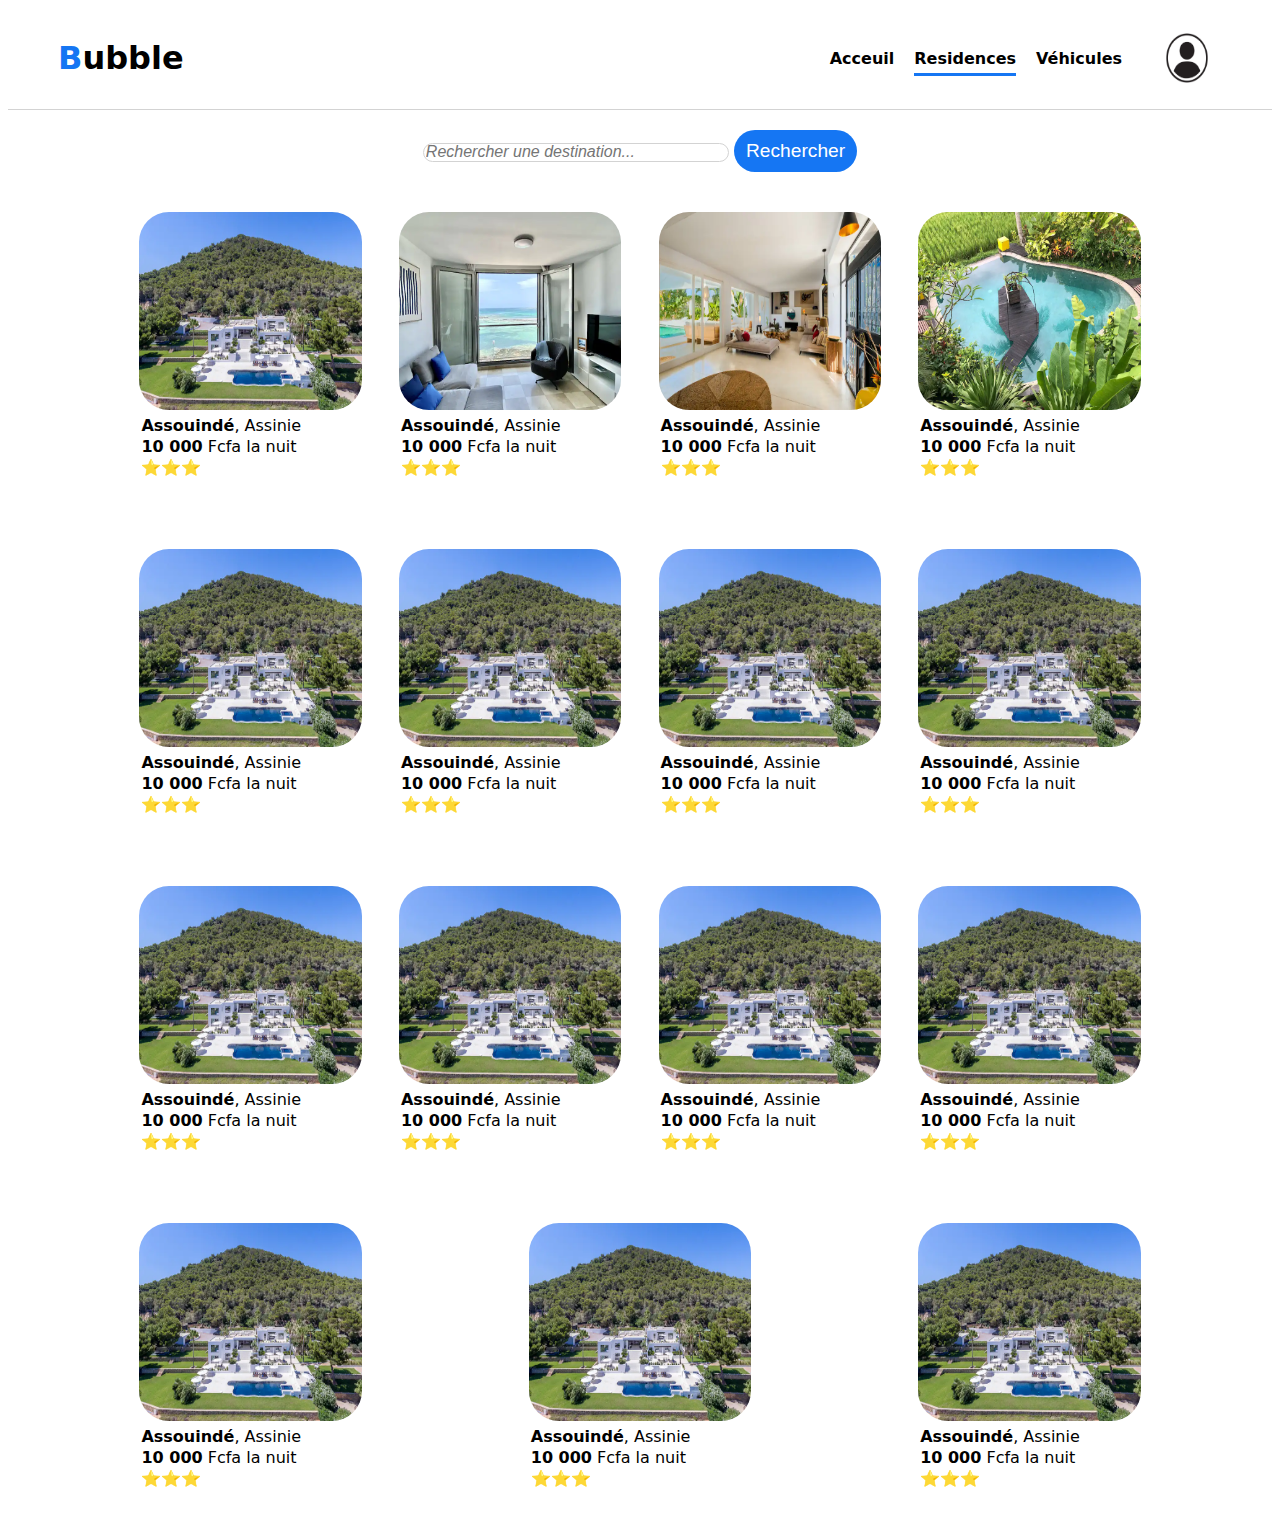
==== Fichier/index.html @ 9b95ad84 "Header et main responsive" ====
<!DOCTYPE html>
<html lang="en">
<head>
    <meta charset="UTF-8">
    <meta name="viewport" content="width=device-width, initial-scale=1.0">
    <link rel="stylesheet" href="../Styles/Style.css">
    <meta name="viewport" content="width=device-width, initial-scale=1" />

    <title>Bumble | Acceuil</title>
</head>
<body>
    <header>
        <h1> <Span>B</Span>ubble </h1>

        <div class="Right-header-part">
            <nav>
                <ul>
                    <li> <a href="">Acceuil</a></li></h1></h1>
                    <li> <a href="" class="active">Residences</a></li></h1></h1>
                    <li> <a href="">Véhicules</a></li></h1></h1>
                </ul>
            </nav>
            <img src="../Assets/loginImg.webp" alt="">

            <div class="BtnHamburger">
                <span></span>
                <span></span>
                <span></span>
            </div>
        </div>

    </header>

    <main>

        <section id="Search-section">
            <form action="">
                <input type="text" name="" id="" placeholder="Rechercher une destination...">
                <button class="Btn-search">Rechercher</button>
            </form>
        </section>
        <section class="list-residences">
            <div class="residence">
                <span></span>
                <img src="../Assets/1c5ee955-b95e-4633-802e-0259633d9ac8.webp" alt="">
                <div class="residence-info">
                    <p><b>Assouindé</b>, Assinie</p>
                    <p><b>10 000</b> Fcfa la nuit</p>
                    <p>⭐⭐⭐</p>
                </div>
            </div>
            <div class="residence">
                <img src="../Assets/0d6dc903-ee2c-478c-aa10-87710c41be55.webp" alt="">
                <div class="residence-info">
                    <p><b>Assouindé</b>, Assinie</p>
                    <p><b>10 000</b> Fcfa la nuit</p>
                    <p>⭐⭐⭐</p>
                </div>
            </div>
            <div class="residence">
                <img src="../Assets/12cb1312-f326-4279-bc0d-5669c6a9c7e9.webp" alt="">
                <div class="residence-info">
                    <p><b>Assouindé</b>, Assinie</p>
                    <p><b>10 000</b> Fcfa la nuit</p>
                    <p>⭐⭐⭐</p>
                </div>
            </div>
            <div class="residence">
                <img src="../Assets/dbe10758-55db-4b50-bca6-93da386bd1b5.webp" alt="">
                <div class="residence-info">
                    <p><b>Assouindé</b>, Assinie</p>
                    <p><b>10 000</b> Fcfa la nuit</p>
                    <p>⭐⭐⭐</p>
                </div>
            </div>
            <div class="residence">
                <img src="../Assets/1c5ee955-b95e-4633-802e-0259633d9ac8.webp" alt="">
                <div class="residence-info">
                    <p><b>Assouindé</b>, Assinie</p>
                    <p><b>10 000</b> Fcfa la nuit</p>
                    <p>⭐⭐⭐</p>
                </div>
            </div>
            <div class="residence">
                <img src="../Assets/1c5ee955-b95e-4633-802e-0259633d9ac8.webp" alt="">
                <div class="residence-info">
                    <p><b>Assouindé</b>, Assinie</p>
                    <p><b>10 000</b> Fcfa la nuit</p>
                    <p>⭐⭐⭐</p>
                </div>
            </div>
            <div class="residence">
                <img src="../Assets/1c5ee955-b95e-4633-802e-0259633d9ac8.webp" alt="">
                <div class="residence-info">
                    <p><b>Assouindé</b>, Assinie</p>
                    <p><b>10 000</b> Fcfa la nuit</p>
                    <p>⭐⭐⭐</p>
                </div>
            </div>
            <div class="residence">
                <img src="../Assets/1c5ee955-b95e-4633-802e-0259633d9ac8.webp" alt="">
                <div class="residence-info">
                    <p><b>Assouindé</b>, Assinie</p>
                    <p><b>10 000</b> Fcfa la nuit</p>
                    <p>⭐⭐⭐</p>
                </div>
            </div>
            <div class="residence">
                <img src="../Assets/1c5ee955-b95e-4633-802e-0259633d9ac8.webp" alt="">
                <div class="residence-info">
                    <p><b>Assouindé</b>, Assinie</p>
                    <p><b>10 000</b> Fcfa la nuit</p>
                    <p>⭐⭐⭐</p>
                </div>
            </div>
            <div class="residence">
                <img src="../Assets/1c5ee955-b95e-4633-802e-0259633d9ac8.webp" alt="">
                <div class="residence-info">
                    <p><b>Assouindé</b>, Assinie</p>
                    <p><b>10 000</b> Fcfa la nuit</p>
                    <p>⭐⭐⭐</p>
                </div>
            </div>  
            <div class="residence">
                <img src="../Assets/1c5ee955-b95e-4633-802e-0259633d9ac8.webp" alt="">
                <div class="residence-info">
                    <p><b>Assouindé</b>, Assinie</p>
                    <p><b>10 000</b> Fcfa la nuit</p>
                    <p>⭐⭐⭐</p>
                </div>
            </div>
            <div class="residence">
                <img src="../Assets/1c5ee955-b95e-4633-802e-0259633d9ac8.webp" alt="">
                <div class="residence-info">
                    <p><b>Assouindé</b>, Assinie</p>
                    <p><b>10 000</b> Fcfa la nuit</p>
                    <p>⭐⭐⭐</p>
                </div>
            </div>
            <div class="residence">
                <img src="../Assets/1c5ee955-b95e-4633-802e-0259633d9ac8.webp" alt="">
                <div class="residence-info">
                    <p><b>Assouindé</b>, Assinie</p>
                    <p><b>10 000</b> Fcfa la nuit</p>
                    <p>⭐⭐⭐</p>
                </div>
            </div>
            <div class="residence">
                <img src="../Assets/1c5ee955-b95e-4633-802e-0259633d9ac8.webp" alt="">
                <div class="residence-info">
                    <p><b>Assouindé</b>, Assinie</p>
                    <p><b>10 000</b> Fcfa la nuit</p>
                    <p>⭐⭐⭐</p>
                </div>
            </div>
            <div class="residence">
                <img src="../Assets/1c5ee955-b95e-4633-802e-0259633d9ac8.webp" alt="">
                <div class="residence-info">
                    <p><b>Assouindé</b>, Assinie</p>
                    <p><b>10 000</b> Fcfa la nuit</p>
                    <p>⭐⭐⭐</p>
                </div>
            </div>  

        </section>
    </main>
</body>
</html>
---- Styles/Style.css ----
body{
    font-family: system-ui, -apple-system, BlinkMacSystemFont, 'Segoe UI', Roboto, Oxygen, Ubuntu, Cantarell, 'Open Sans', 'Helvetica Neue';
}
/* header */
header{
    display: flex;
    justify-content: space-between;
    padding: 10px 50px;
    align-items: center;
    border-bottom: 1px solid lightgray;
}
header span{
    color: #1576F3;
}
header .Right-header-part{
    display: flex;
    justify-content: space-between;
    align-items: center;
}
header .Right-header-part nav{
    font-weight: 40px;
    font-size: 1rem;
    margin-right: 30px;
}
header .Right-header-part nav ul{
    list-style-type: none;
    display: flex;
    justify-content: space-between;

}
header .Right-header-part nav ul li{
    margin-left:20px ;
}
header .Right-header-part nav ul li a {
    color: black;
    text-decoration: none;
    font-weight: bold;
    padding-bottom: 5px ;
}
header .Right-header-part img{
    width: 70px;
    height: 50px;
}
.active{
    border-bottom: 3px solid #1576F3;
}
header .Right-header-part .BtnHamburger{
    display: none;
}
header .Right-header-part .BtnHamburger span{
    display: block;
    margin-bottom: 2px;
    border-radius: 30px;
    background: #1576F3;
    height: 5px;
    width:30px;
}

/* Responsive */
@media (max-width: 800px) {
    header{
        padding: 5px ;
    }
    header h1{
        font-size: 0.8rem;
    }
    header .Right-header-part nav {
        display: none;
    }
    header .Right-header-part img{
        display: none;
    }
    header .Right-header-part .BtnHamburger{
        display: block;
    }
}
/* Responsive */




/* Header */
/* Main  */
main{
    width: 80%;
    padding: 0px 50px;
    margin: auto;
}
/*  Main*/

/* Section search */
#Search-section{
    display: flex; 
    justify-content: center;
    padding: 20px;
}
#Search-section form input{

    outline: none;
    border: 1px solid lightgray;
    width: 300px;
    transition: 0.2s;
    border-radius: 30px;
}
#Search-section form input:hover{
    padding: 15px 35px;
  
}
::placeholder {
    font-style: italic;
    font-size: 1rem;
}
#Search-section form button{
    background: #1576F3;
    color: white;
    font-size: 1.2rem;
    border-radius: 30px;
    padding: 10px 12px;
    outline: none;
    border: none;
}

@media screen and (max-width:800px) {
    .Btn-search{
        display: none;
    }
    #Search-section form input{
        width: 200px;
    }
    ::placeholder {
        font-size: 0.7rem;
    }
}
@media screen and (max-width:500px) {
    #Search-section form input{
        width: 130px;
    }

}
/* Section-search */
/* List-Residences */
.list-residences{
    display: flex;
    /* padding: 80px; */
    position: relative;
    flex-wrap: wrap;
    justify-content:space-between;

}

.list-residences .residence{
    border-radius: 30px ;
    transition: 0.2s;
    padding: 20px 5px;
    cursor: pointer;
    position: relative;
    width: 18%;
    margin-bottom: 20px;
}
.list-residences .residence:hover{
    box-shadow: rgba(0, 0, 0, 0.25) 0px 54px 55px, rgba(0, 0, 0, 0.12) 0px -12px 30px,
     rgba(0, 0, 0, 0.12) 0px 4px 6px, rgba(0, 0, 0, 0.17) 
     0px 12px 13px, rgba(0, 0, 0, 0.09) 0px -3px 5px; 
}

.list-residences .residence img{
    width: 100%;
    height: 198px;
    border-radius: 30px;
}
.list-residences .residence .residence-info p{
    margin: 2px;
}
@media screen and (max-width:1300px){
    .list-residences .residence{
        width: 22%;
    }
    .list-residences{
        gap: 10px;
        flex-wrap: 2;
    }
}

@media screen and (max-width:1020px) {
    .list-residences .residence{
        width: 30%;
        
    }
    .list-residences .residence p{
        font-size: 0.8rem;
    }
   
}
@media screen and (max-width:800px){
    .list-residences .residence{
        width: 45%;
        
    }
} 
@media screen and (max-width:525px){
    .list-residences .residence{
        width: 90%;
        
    }
 
    .list-residences {
        width: 100%;
        flex-direction: column;
        align-items: center;
    }
} 

/* List-Residences */
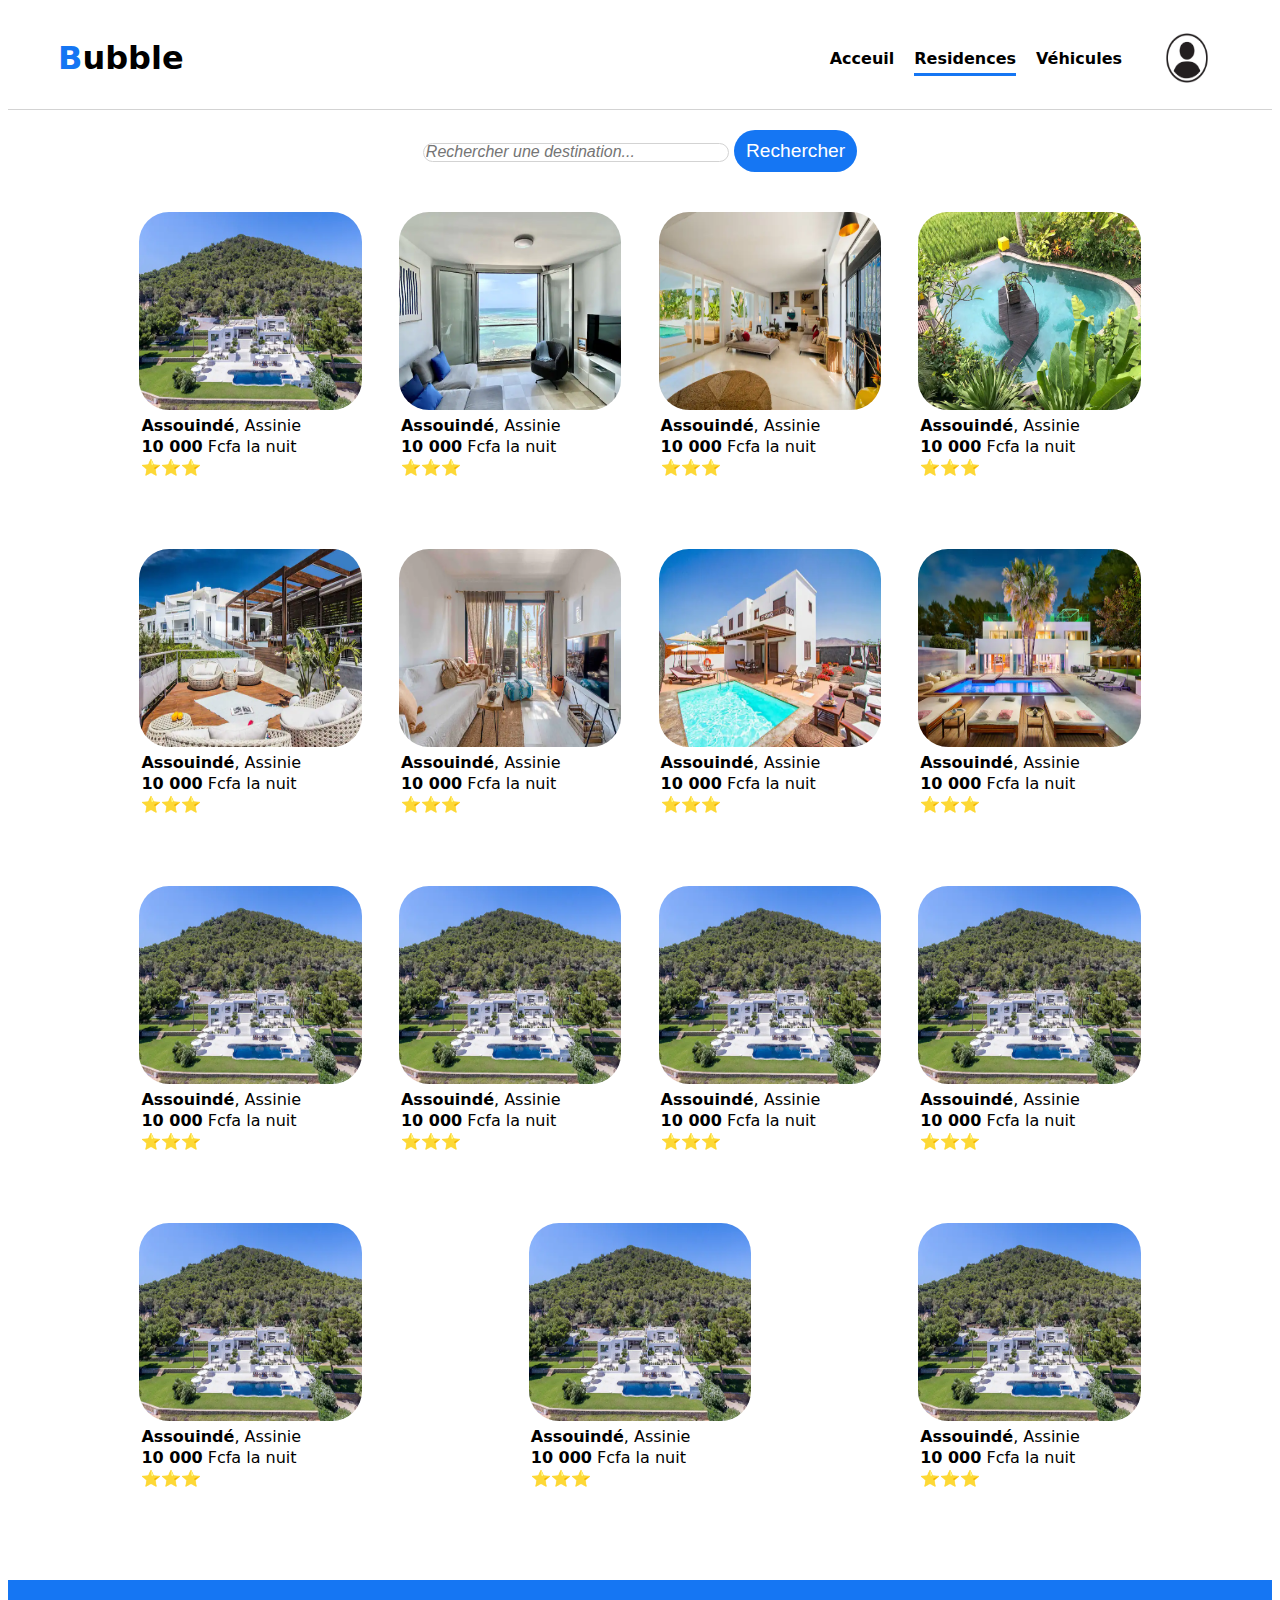
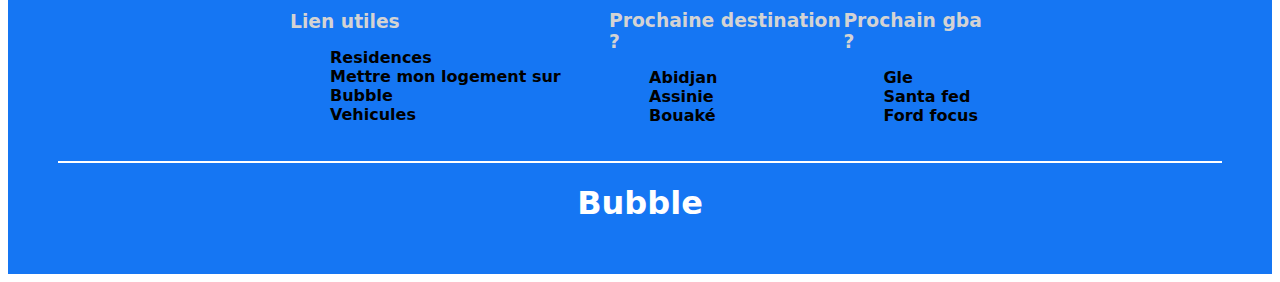
==== commit 5a17d6e3: "Mise a jour de la reponsivité" ====
--- a/Fichier/index.html
+++ b/Fichier/index.html
@@ -9,6 +9,7 @@
     <title>Bumble | Acceuil</title>
 </head>
 <body>
+    <p class="littleScreen"> Ecran trop petit </p>
     <header>
         <h1> <Span>B</Span>ubble </h1>
 
@@ -29,8 +30,8 @@
             </div>
         </div>
 
-    </header>
-
+    </header>  
+         
     <main>
 
         <section id="Search-section">
@@ -74,31 +75,31 @@
                 </div>
             </div>
             <div class="residence">
-                <img src="../Assets/1c5ee955-b95e-4633-802e-0259633d9ac8.webp" alt="">
-                <div class="residence-info">
-                    <p><b>Assouindé</b>, Assinie</p>
-                    <p><b>10 000</b> Fcfa la nuit</p>
-                    <p>⭐⭐⭐</p>
-                </div>
-            </div>
-            <div class="residence">
-                <img src="../Assets/1c5ee955-b95e-4633-802e-0259633d9ac8.webp" alt="">
-                <div class="residence-info">
-                    <p><b>Assouindé</b>, Assinie</p>
-                    <p><b>10 000</b> Fcfa la nuit</p>
-                    <p>⭐⭐⭐</p>
-                </div>
-            </div>
-            <div class="residence">
-                <img src="../Assets/1c5ee955-b95e-4633-802e-0259633d9ac8.webp" alt="">
-                <div class="residence-info">
-                    <p><b>Assouindé</b>, Assinie</p>
-                    <p><b>10 000</b> Fcfa la nuit</p>
-                    <p>⭐⭐⭐</p>
-                </div>
-            </div>
-            <div class="residence">
-                <img src="../Assets/1c5ee955-b95e-4633-802e-0259633d9ac8.webp" alt="">
+                <img src="../Assets/f5c00a28-39fd-457b-bcc2-3d287894e356.webp" alt="">
+                <div class="residence-info">
+                    <p><b>Assouindé</b>, Assinie</p>
+                    <p><b>10 000</b> Fcfa la nuit</p>
+                    <p>⭐⭐⭐</p>
+                </div>
+            </div>
+            <div class="residence">
+                <img src="../Assets/b728acd4-ed49-43e3-8697-1ad5c2b6de3c.webp" alt="">
+                <div class="residence-info">
+                    <p><b>Assouindé</b>, Assinie</p>
+                    <p><b>10 000</b> Fcfa la nuit</p>
+                    <p>⭐⭐⭐</p>
+                </div>
+            </div>
+            <div class="residence">
+                <img src="../Assets/b061964b-531c-43aa-8314-aef27e12ca99.webp" alt="">
+                <div class="residence-info">
+                    <p><b>Assouindé</b>, Assinie</p>
+                    <p><b>10 000</b> Fcfa la nuit</p>
+                    <p>⭐⭐⭐</p>
+                </div>
+            </div>
+            <div class="residence">
+                <img src="../Assets/948eba09-ce3b-424c-9273-3915a691a5ea.webp" alt="">
                 <div class="residence-info">
                     <p><b>Assouindé</b>, Assinie</p>
                     <p><b>10 000</b> Fcfa la nuit</p>
@@ -164,5 +165,36 @@
 
         </section>
     </main>
+    <footer>
+        <div class="high">
+            <div class="item">
+                <h3>Lien utiles</h3>
+                <ul>
+                    <li><a class="navbar__link" href="">Residences</a></li>
+                    <li><a class="navbar__link" href="">Mettre mon logement sur Bubble</a></li>
+                    <li><a class="navbar__link" href="">Vehicules</a></li>
+                </ul>
+            </div>
+            <div class="item">
+                <h3>Prochaine destination ?</h3>
+                <ul>
+                    <li><a class="navbar__link" href="">Abidjan</a></li>
+                    <li><a class="navbar__link" href="">Assinie</a></li>
+                    <li><a class="navbar__link" href="">Bouaké</a></li>
+                </ul>
+            </div>
+            <div class="item">
+                <h3>Prochain gba ?</h3>
+                <ul>
+                    <li><a class="navbar__link" href="">Gle </a></li>
+                    <li><a class="navbar__link" href="">Santa fed </a></li>
+                    <li><a class="navbar__link" href="">Ford focus</a></li>
+                </ul>
+            </div>
+        </div>
+        <div class="down">
+            <h1><span>B</span>ubble</h1>
+        </div>
+    </footer>
 </body>
 </html>--- a/Styles/Style.css
+++ b/Styles/Style.css
@@ -1,7 +1,19 @@
 body{
+    /* background-color: black;
+    color: white; */
     font-family: system-ui, -apple-system, BlinkMacSystemFont, 'Segoe UI', Roboto, Oxygen, Ubuntu, Cantarell, 'Open Sans', 'Helvetica Neue';
 }
 /* header */
+.littleScreen{
+    display: none;
+}
+.navbar{
+    display: flex;
+    justify-content: space-between;
+    padding: 10px 50px;
+    align-items: center;
+    border-bottom: 1px solid lightgray;
+}
 header{
     display: flex;
     justify-content: space-between;
@@ -55,9 +67,14 @@
     height: 5px;
     width:30px;
 }
-
+.littleScreen{
+    text-align: center;
+    font-style: italic;
+    font-weight: lighter;
+    font-size: 0.8rem;
+}
 /* Responsive */
-@media (max-width: 800px) {
+@media screen and (max-width: 800px) {
     header{
         padding: 5px ;
     }
@@ -83,7 +100,7 @@
 /* Main  */
 main{
     width: 80%;
-    padding: 0px 50px;
+    /* padding: 0px 50px; */
     margin: auto;
 }
 /*  Main*/
@@ -157,7 +174,7 @@
     width: 18%;
     margin-bottom: 20px;
 }
-.list-residences .residence:hover{
+.list-residences .residence img:hover{
     box-shadow: rgba(0, 0, 0, 0.25) 0px 54px 55px, rgba(0, 0, 0, 0.12) 0px -12px 30px,
      rgba(0, 0, 0, 0.12) 0px 4px 6px, rgba(0, 0, 0, 0.17) 
      0px 12px 13px, rgba(0, 0, 0, 0.09) 0px -3px 5px; 
@@ -199,15 +216,104 @@
 } 
 @media screen and (max-width:525px){
     .list-residences .residence{
-        width: 90%;
+        display: flex;
+        align-items: center;
+        justify-content: space-between;
+        border-bottom: 1px solid lightgray;
+        border-radius: 0;
+        padding-bottom: 125px;
+        width: 100%;
+        padding: 0;
         
     }
- 
+    .list-residences .residence img{
+        height: 100%;
+        width: 130px;
+        border-radius: 0;
+        margin: 0;
+        padding: 0;
+    }
+    .list-residences .residence .residence-info{
+        flex: 1;
+        margin-left: 20px;
+       
+    }
+    .list-residences .residence .residence-info p {
+        font-size: 0.7rem;
+    }
     .list-residences {
+    padding: 0;
+    margin: 0;
+        
+        flex-direction: column;
+        align-items: center;
+    }
+} 
+@media screen and (max-width:170px) {
+    header,
+    footer,
+    main{
+        display: none;
+    }
+    .littleScreen{
+        display: block;
+    }
+    
+}
+
+/* List-Residences */
+/*Footer  */
+
+footer{
+    margin-top: 50px;
+    /* width: 100%; */
+    padding: 30px 50px;
+   background: #1576F3;
+}
+footer .high{
+    display: flex;
+    font-weight: bold;
+    justify-content: space-between;
+    width: 700px;
+    align-items:flex-start;
+    margin: auto;
+    align-items: center;
+    padding-bottom: 20px;
+   
+}
+footer .high .item{
+    padding: 0;
+    margin: 0;
+    display: flex;
+    flex-direction: column;
+
+}
+footer .high .item ul{
+    list-style: none;
+}
+footer .down{
+    border-top: 2px solid white;
+    display: flex;
+    justify-content: center;
+    color: white;
+}
+
+footer .high a{
+    color: black;
+    text-decoration: none;
+}
+footer .high h3{
+    color: lightgrey;
+    padding: 0;
+    margin: 0;
+}
+@media screen and (max-width:720px) {
+    footer .high{
+        padding: 0;
+       
         width: 100%;
         flex-direction: column;
-        align-items: center;
-    }
-} 
-
-/* List-Residences */+        align-items: flex-start;
+    }
+}
+/*Footer  */